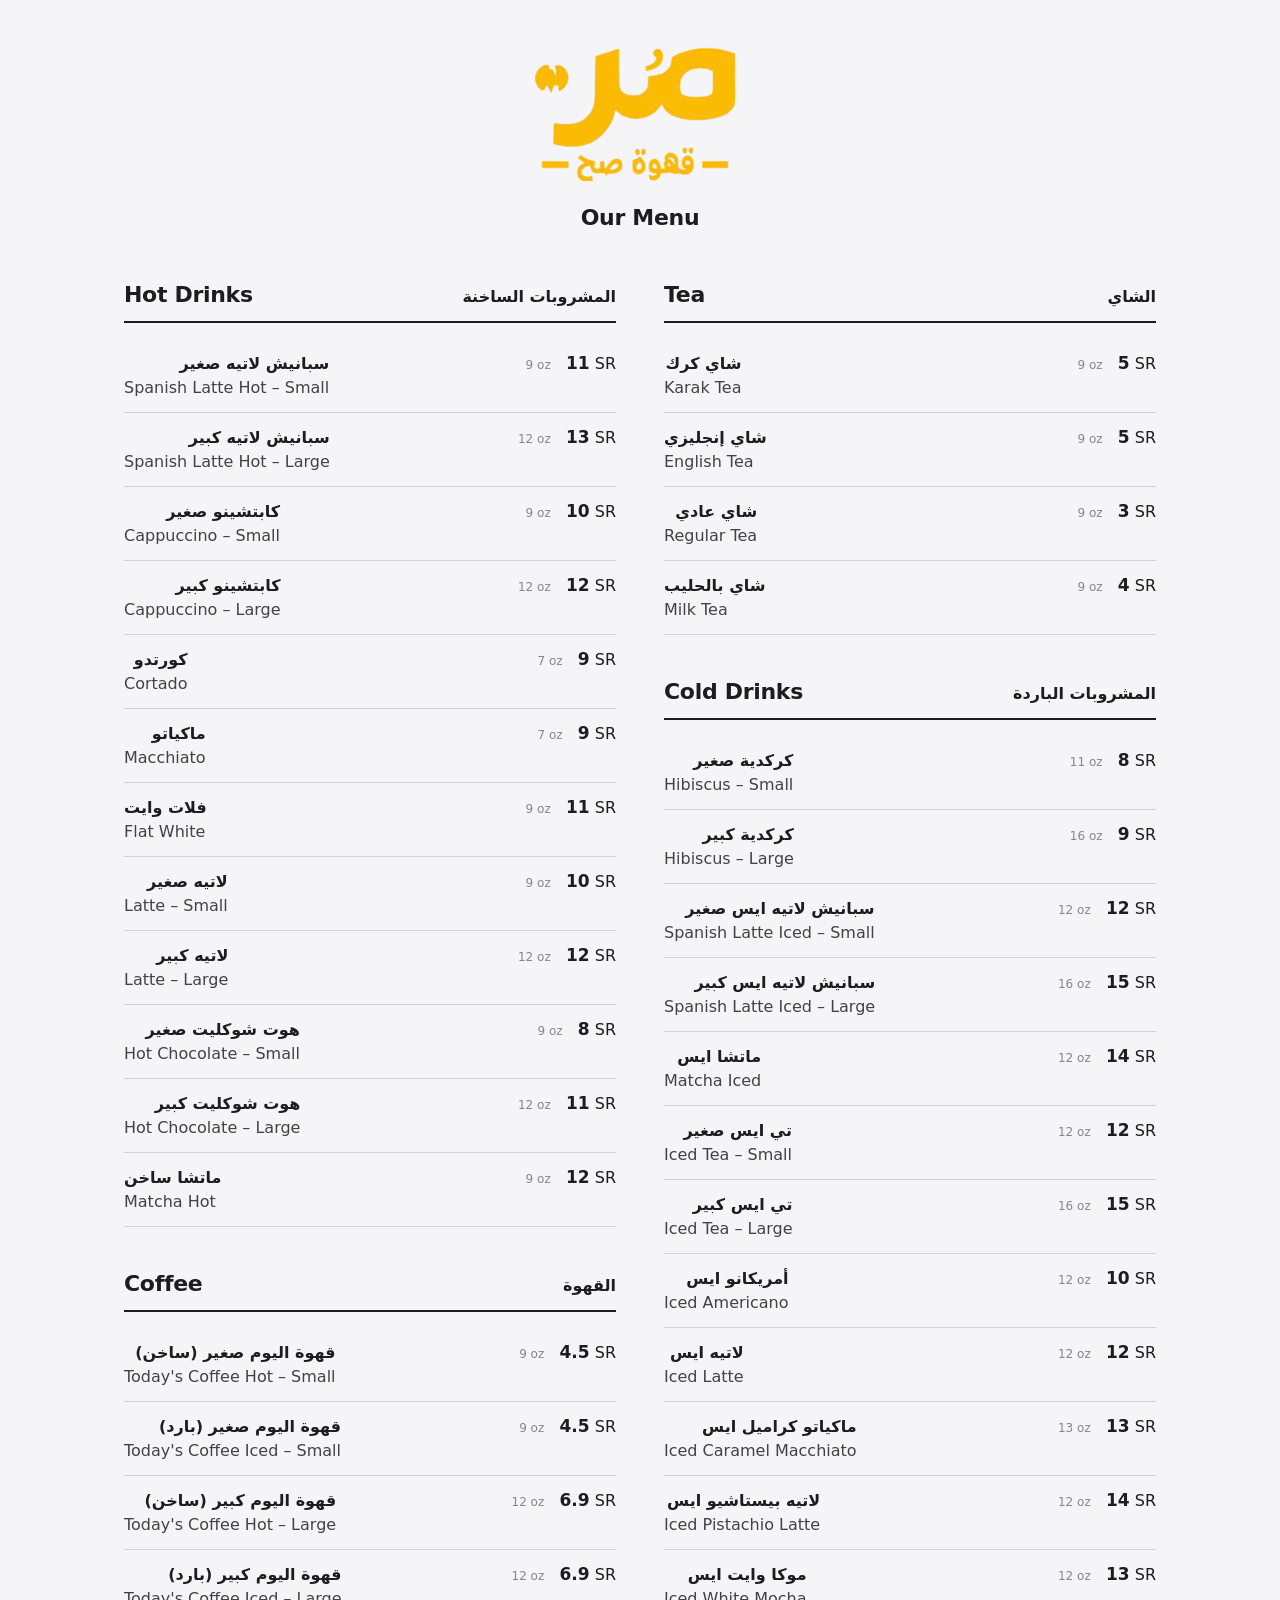
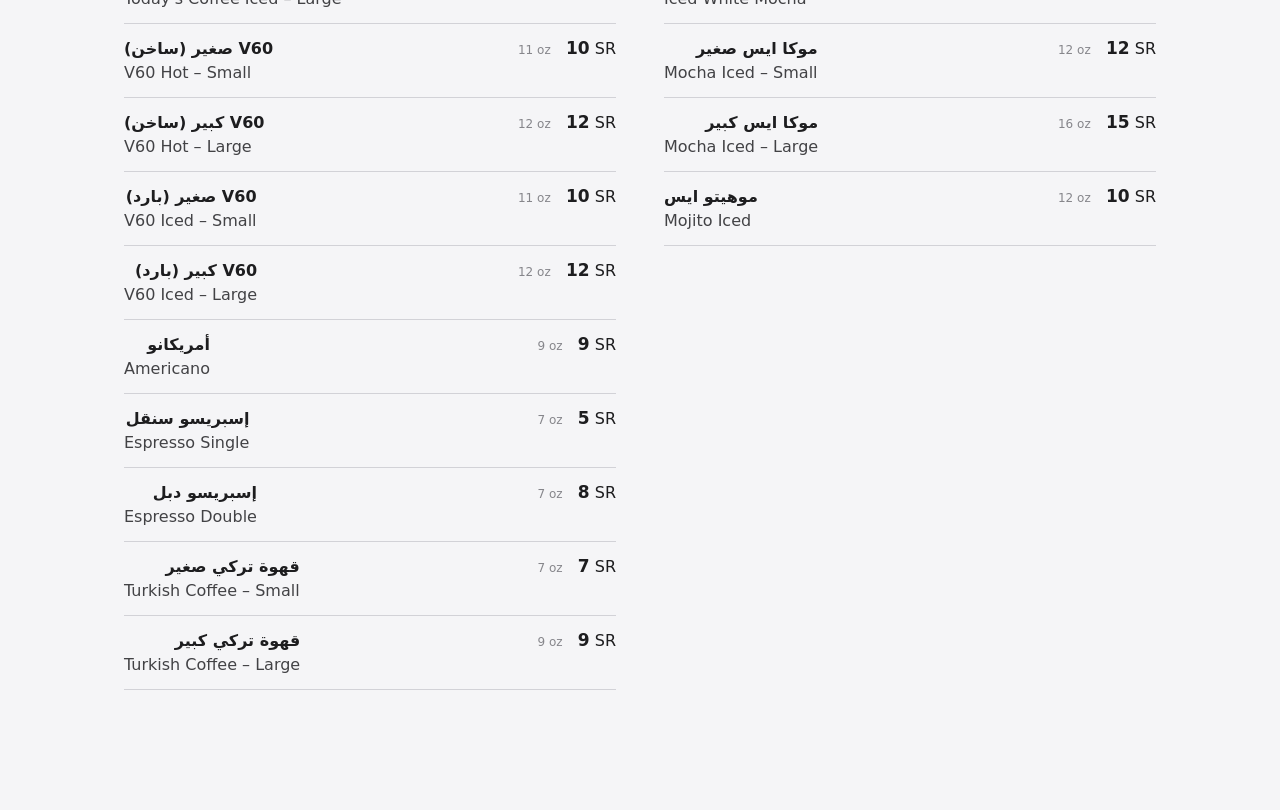
==== index.html @ 152a2c4a "Keep editor local-only, remove manage link" ====
<!DOCTYPE html>
<html lang="en">
<head>
  <meta charset="UTF-8">
  <meta name="viewport" content="width=device-width, initial-scale=1.0">
  <title>Mor Menu</title>
  <style>
    * { margin: 0; padding: 0; box-sizing: border-box; }
    body {
      font-family: system-ui, -apple-system, 'Segoe UI', Roboto, 'Helvetica Neue', Arial, sans-serif;
      background: #f5f5f7;
      color: #1d1d1f;
      line-height: 1.5;
      -webkit-font-smoothing: antialiased;
    }

    .menu {
      max-width: 1080px;
      margin: 0 auto;
      padding: 40px 24px 80px;
    }

    .menu-header {
      text-align: center;
      margin-bottom: 44px;
    }

    .logo {
      max-width: 220px;
      height: auto;
      display: block;
      margin: 0 auto 20px;
    }

    .menu-subtitle {
      font-size: 22px;
      font-weight: 600;
      color: #1d1d1f;
      letter-spacing: -0.3px;
    }

    .columns {
      display: grid;
      grid-template-columns: 1fr 1fr;
      gap: 48px;
    }

    section { margin-bottom: 40px; }

    .section-header {
      display: flex;
      align-items: baseline;
      justify-content: space-between;
      border-bottom: 2px solid #1d1d1f;
      padding-bottom: 10px;
      margin-bottom: 16px;
    }

    .section-title {
      font-size: 22px;
      font-weight: 600;
      letter-spacing: -0.3px;
    }

    .section-title-ar {
      font-size: 16px;
      font-weight: 600;
      color: #1d1d1f;
      direction: rtl;
    }

    .item {
      display: flex;
      justify-content: space-between;
      align-items: baseline;
      padding: 12px 0;
      border-bottom: 1px solid #d2d2d7;
    }

    .item-name {
      font-size: 16px;
      font-weight: 500;
      color: #424245;
    }

    .item-ar {
      display: block;
      font-size: 16px;
      font-weight: 600;
      font-family: system-ui, -apple-system, 'Segoe UI', Tahoma, Arial, sans-serif;
      color: #1d1d1f;
      direction: rtl;
      text-align: right;
    }

    .item-right { text-align: right; flex-shrink: 0; margin-left: 16px; }

    .price {
      font-size: 17px;
      font-weight: 700;
      color: #1d1d1f;
    }

    .size { font-size: 12px; color: #86868b; }

    @media (max-width: 760px) {
      .columns { grid-template-columns: 1fr; gap: 0; }
      .menu { padding: 24px 18px 64px; }
    }
  </style>
</head>
<body>
  <div class="menu">
    <div class="menu-header">
      <img class="logo" src="Logo.png" alt="Mor">
      <p class="menu-subtitle" id="subtitle"></p>
    </div>
    <div class="columns" id="columns"></div>
  </div>

  <script src="menu.js"></script>
  <script>
    var cfg = morLoad();
    document.getElementById("subtitle").textContent = cfg.cafe.en;

    var left = document.createElement("div");
    var right = document.createElement("div");
    var mid = Math.ceil(cfg.sections.length / 2);

    cfg.sections.forEach(function (section, i) {
      var sec = document.createElement("section");

      var head = document.createElement("div");
      head.className = "section-header";
      var t = document.createElement("h2");
      t.className = "section-title";
      t.textContent = section.en;
      var tAr = document.createElement("span");
      tAr.className = "section-title-ar";
      tAr.textContent = section.ar;
      head.appendChild(t);
      head.appendChild(tAr);
      sec.appendChild(head);

      section.items.forEach(function (item) {
        var row = document.createElement("div");
        row.className = "item";

        var leftBox = document.createElement("div");
        leftBox.className = "item-left";
        var ar = document.createElement("span");
        ar.className = "item-ar";
        ar.textContent = item.ar;
        var en = document.createElement("span");
        en.className = "item-name";
        en.textContent = item.en;
        leftBox.appendChild(ar);
        leftBox.appendChild(en);

        var rightBox = document.createElement("div");
        rightBox.className = "item-right";
        rightBox.innerHTML =
          '<span class="size">' + morEscape(item.size) + '</span> &nbsp; ' +
          '<span class="price">' + morEscape(item.price) + "</span> SR";

        row.appendChild(leftBox);
        row.appendChild(rightBox);
        sec.appendChild(row);
      });

      (i < mid ? left : right).appendChild(sec);
    });

    var cols = document.getElementById("columns");
    cols.appendChild(left);
    cols.appendChild(right);
  </script>
</body>
</html>
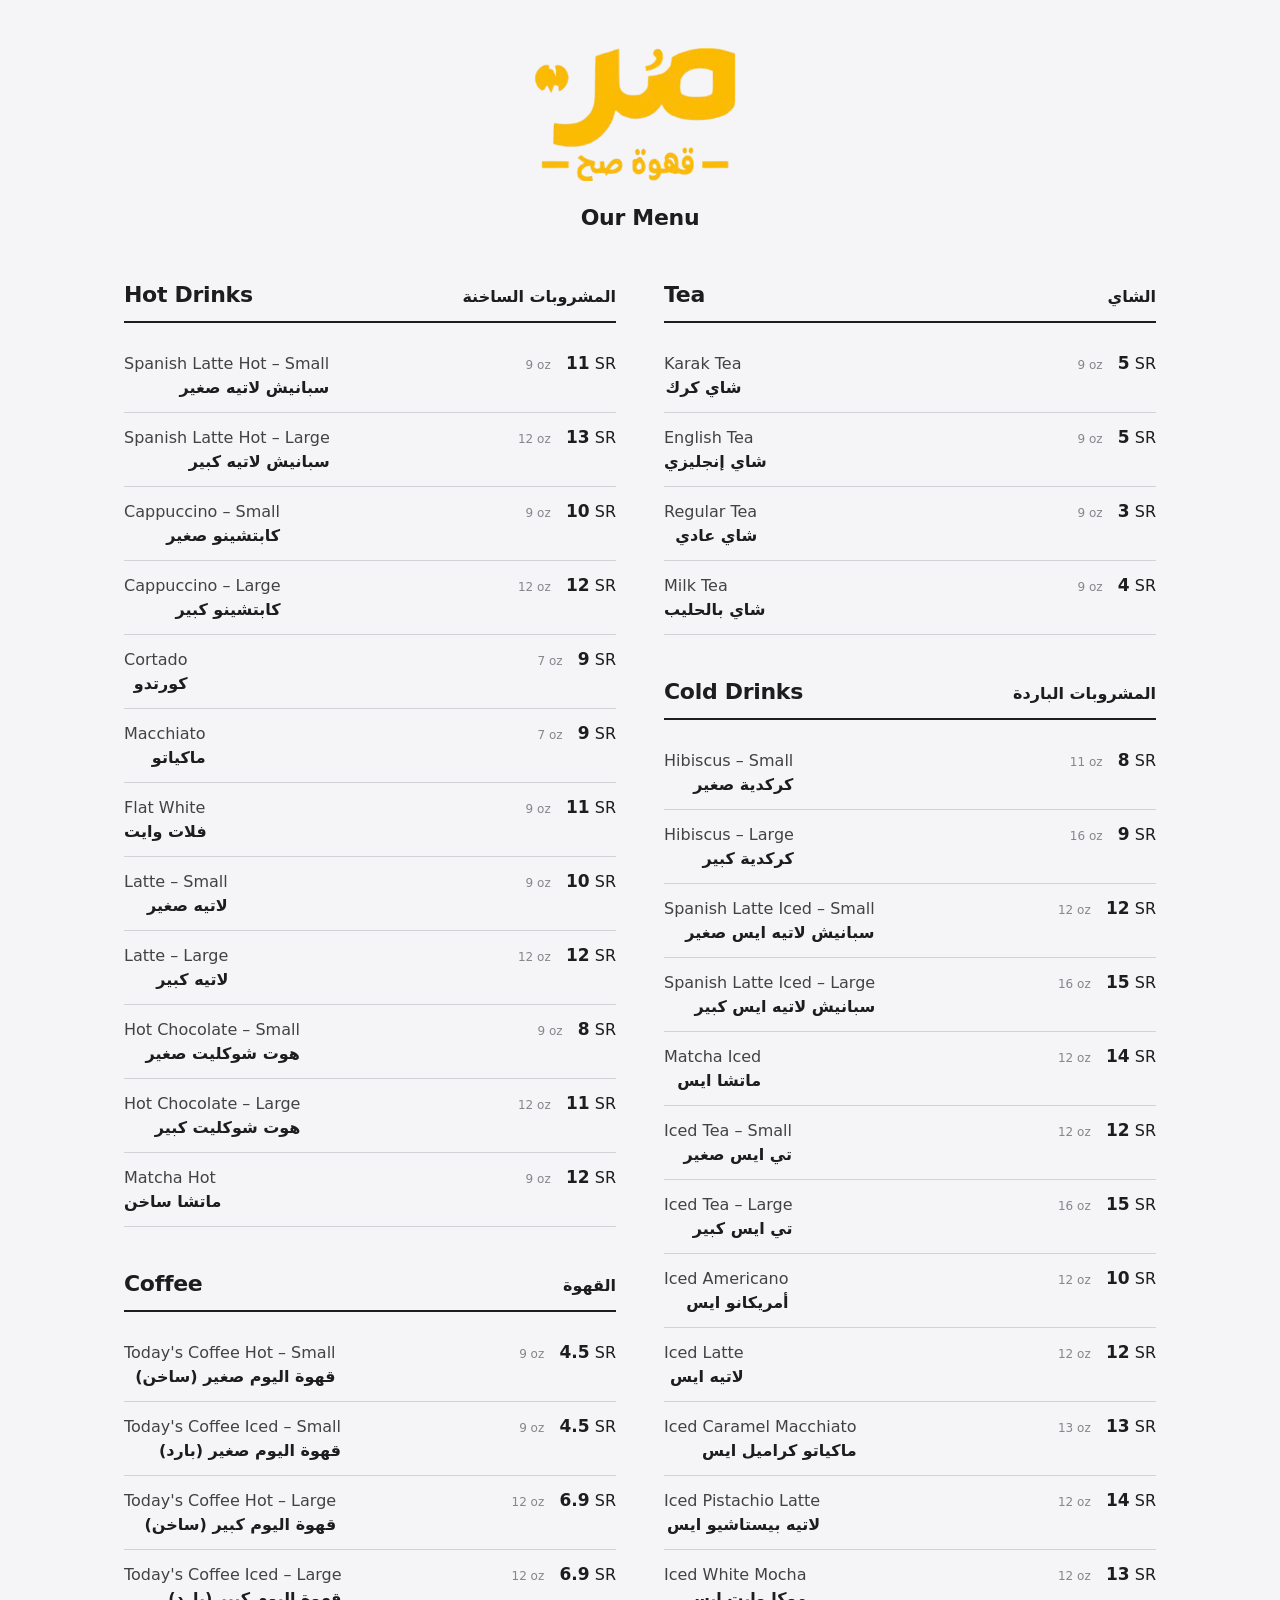
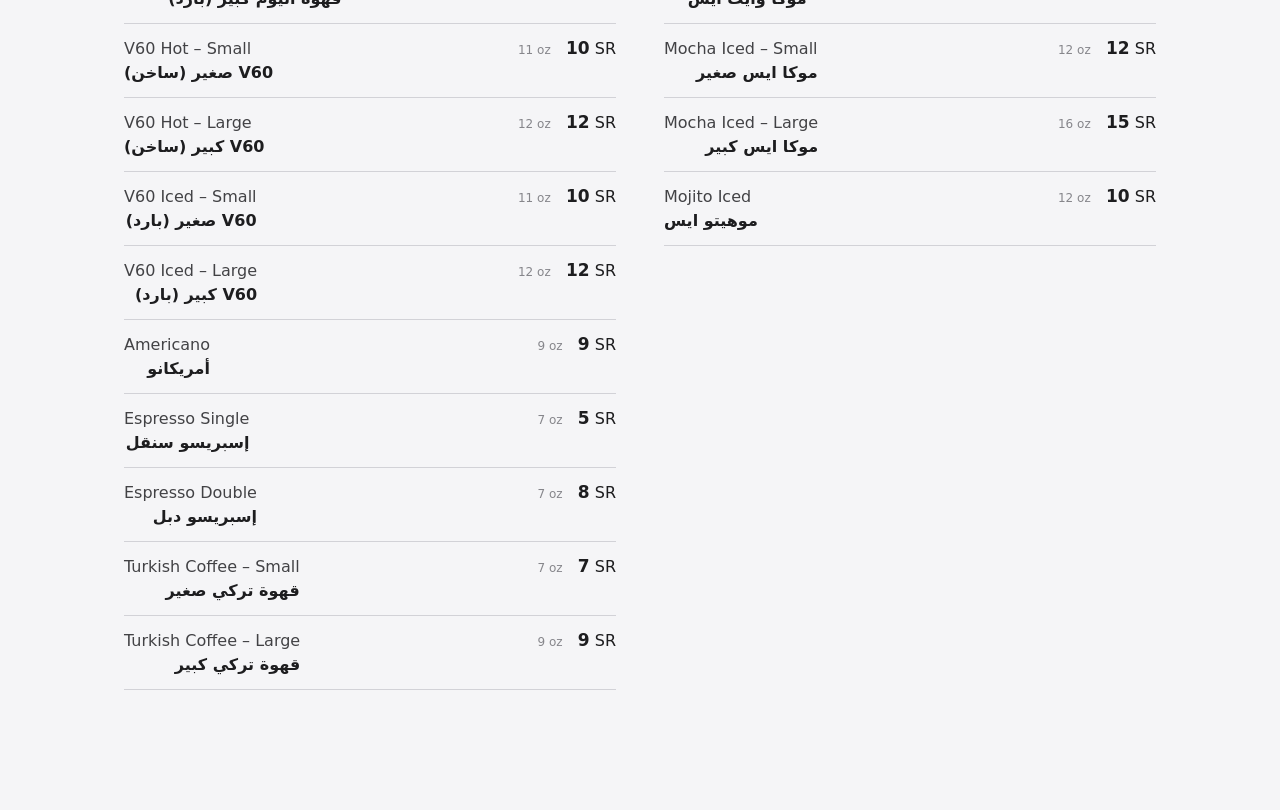
==== commit 7fb1be46: "Show English name before Arabic in menu items" ====
--- a/index.html
+++ b/index.html
@@ -118,16 +118,99 @@
     <div class="columns" id="columns"></div>
   </div>
 
-  <script src="menu.js"></script>
+  <script id="menu-data" type="application/json">
+{
+  "cafe": { "en": "Our Menu" },
+  "sections": [
+    {
+      "en": "Hot Drinks",
+      "ar": "المشروبات الساخنة",
+      "items": [
+        { "ar": "سبانيش لاتيه صغير", "en": "Spanish Latte Hot – Small", "size": "9 oz", "price": "11" },
+        { "ar": "سبانيش لاتيه كبير", "en": "Spanish Latte Hot – Large", "size": "12 oz", "price": "13" },
+        { "ar": "كابتشينو صغير", "en": "Cappuccino – Small", "size": "9 oz", "price": "10" },
+        { "ar": "كابتشينو كبير", "en": "Cappuccino – Large", "size": "12 oz", "price": "12" },
+        { "ar": "كورتدو", "en": "Cortado", "size": "7 oz", "price": "9" },
+        { "ar": "ماكياتو", "en": "Macchiato", "size": "7 oz", "price": "9" },
+        { "ar": "فلات وايت", "en": "Flat White", "size": "9 oz", "price": "11" },
+        { "ar": "لاتيه صغير", "en": "Latte – Small", "size": "9 oz", "price": "10" },
+        { "ar": "لاتيه كبير", "en": "Latte – Large", "size": "12 oz", "price": "12" },
+        { "ar": "هوت شوكليت صغير", "en": "Hot Chocolate – Small", "size": "9 oz", "price": "8" },
+        { "ar": "هوت شوكليت كبير", "en": "Hot Chocolate – Large", "size": "12 oz", "price": "11" },
+        { "ar": "ماتشا ساخن", "en": "Matcha Hot", "size": "9 oz", "price": "12" }
+      ]
+    },
+    {
+      "en": "Coffee",
+      "ar": "القهوة",
+      "items": [
+        { "ar": "قهوة اليوم صغير (ساخن)", "en": "Today's Coffee Hot – Small", "size": "9 oz", "price": "4.5" },
+        { "ar": "قهوة اليوم صغير (بارد)", "en": "Today's Coffee Iced – Small", "size": "9 oz", "price": "4.5" },
+        { "ar": "قهوة اليوم كبير (ساخن)", "en": "Today's Coffee Hot – Large", "size": "12 oz", "price": "6.9" },
+        { "ar": "قهوة اليوم كبير (بارد)", "en": "Today's Coffee Iced – Large", "size": "12 oz", "price": "6.9" },
+        { "ar": "V60 صغير (ساخن)", "en": "V60 Hot – Small", "size": "11 oz", "price": "10" },
+        { "ar": "V60 كبير (ساخن)", "en": "V60 Hot – Large", "size": "12 oz", "price": "12" },
+        { "ar": "V60 صغير (بارد)", "en": "V60 Iced – Small", "size": "11 oz", "price": "10" },
+        { "ar": "V60 كبير (بارد)", "en": "V60 Iced – Large", "size": "12 oz", "price": "12" },
+        { "ar": "أمريكانو", "en": "Americano", "size": "9 oz", "price": "9" },
+        { "ar": "إسبريسو سنقل", "en": "Espresso Single", "size": "7 oz", "price": "5" },
+        { "ar": "إسبريسو دبل", "en": "Espresso Double", "size": "7 oz", "price": "8" },
+        { "ar": "قهوة تركي صغير", "en": "Turkish Coffee – Small", "size": "7 oz", "price": "7" },
+        { "ar": "قهوة تركي كبير", "en": "Turkish Coffee – Large", "size": "9 oz", "price": "9" }
+      ]
+    },
+    {
+      "en": "Tea",
+      "ar": "الشاي",
+      "items": [
+        { "ar": "شاي كرك", "en": "Karak Tea", "size": "9 oz", "price": "5" },
+        { "ar": "شاي إنجليزي", "en": "English Tea", "size": "9 oz", "price": "5" },
+        { "ar": "شاي عادي", "en": "Regular Tea", "size": "9 oz", "price": "3" },
+        { "ar": "شاي بالحليب", "en": "Milk Tea", "size": "9 oz", "price": "4" }
+      ]
+    },
+    {
+      "en": "Cold Drinks",
+      "ar": "المشروبات الباردة",
+      "items": [
+        { "ar": "كركدية صغير", "en": "Hibiscus – Small", "size": "11 oz", "price": "8" },
+        { "ar": "كركدية كبير", "en": "Hibiscus – Large", "size": "16 oz", "price": "9" },
+        { "ar": "سبانيش لاتيه ايس صغير", "en": "Spanish Latte Iced – Small", "size": "12 oz", "price": "12" },
+        { "ar": "سبانيش لاتيه ايس كبير", "en": "Spanish Latte Iced – Large", "size": "16 oz", "price": "15" },
+        { "ar": "ماتشا ايس", "en": "Matcha Iced", "size": "12 oz", "price": "14" },
+        { "ar": "تي ايس صغير", "en": "Iced Tea – Small", "size": "12 oz", "price": "12" },
+        { "ar": "تي ايس كبير", "en": "Iced Tea – Large", "size": "16 oz", "price": "15" },
+        { "ar": "أمريكانو ايس", "en": "Iced Americano", "size": "12 oz", "price": "10" },
+        { "ar": "لاتيه ايس", "en": "Iced Latte", "size": "12 oz", "price": "12" },
+        { "ar": "ماكياتو كراميل ايس", "en": "Iced Caramel Macchiato", "size": "13 oz", "price": "13" },
+        { "ar": "لاتيه بيستاشيو ايس", "en": "Iced Pistachio Latte", "size": "12 oz", "price": "14" },
+        { "ar": "موكا وايت ايس", "en": "Iced White Mocha", "size": "12 oz", "price": "13" },
+        { "ar": "موكا ايس صغير", "en": "Mocha Iced – Small", "size": "12 oz", "price": "12" },
+        { "ar": "موكا ايس كبير", "en": "Mocha Iced – Large", "size": "16 oz", "price": "15" },
+        { "ar": "موهيتو ايس", "en": "Mojito Iced", "size": "12 oz", "price": "10" }
+      ]
+    }
+  ]
+}
+  </script>
   <script>
-    var cfg = morLoad();
-    document.getElementById("subtitle").textContent = cfg.cafe.en;
-
+    var data = JSON.parse(document.getElementById("menu-data").textContent);
+    document.getElementById("subtitle").textContent = data.cafe.en;
+
+    var columns = document.getElementById("columns");
     var left = document.createElement("div");
     var right = document.createElement("div");
-    var mid = Math.ceil(cfg.sections.length / 2);
-
-    cfg.sections.forEach(function (section, i) {
+    var mid = Math.ceil(data.sections.length / 2);
+
+    function esc(s) {
+      return String(s == null ? "" : s)
+        .replace(/&/g, "&amp;")
+        .replace(/</g, "&lt;")
+        .replace(/>/g, "&gt;")
+        .replace(/"/g, "&quot;");
+    }
+
+    data.sections.forEach(function (section, i) {
       var sec = document.createElement("section");
 
       var head = document.createElement("div");
@@ -146,34 +229,33 @@
         var row = document.createElement("div");
         row.className = "item";
 
-        var leftBox = document.createElement("div");
-        leftBox.className = "item-left";
+        var lb = document.createElement("div");
+        lb.className = "item-left";
+        var en = document.createElement("span");
+        en.className = "item-name";
+        en.textContent = item.en;
         var ar = document.createElement("span");
         ar.className = "item-ar";
         ar.textContent = item.ar;
-        var en = document.createElement("span");
-        en.className = "item-name";
-        en.textContent = item.en;
-        leftBox.appendChild(ar);
-        leftBox.appendChild(en);
-
-        var rightBox = document.createElement("div");
-        rightBox.className = "item-right";
-        rightBox.innerHTML =
-          '<span class="size">' + morEscape(item.size) + '</span> &nbsp; ' +
-          '<span class="price">' + morEscape(item.price) + "</span> SR";
-
-        row.appendChild(leftBox);
-        row.appendChild(rightBox);
+        lb.appendChild(en);
+        lb.appendChild(ar);
+
+        var rb = document.createElement("div");
+        rb.className = "item-right";
+        rb.innerHTML =
+          '<span class="size">' + esc(item.size) + '</span> &nbsp; ' +
+          '<span class="price">' + esc(item.price) + "</span> SR";
+
+        row.appendChild(lb);
+        row.appendChild(rb);
         sec.appendChild(row);
       });
 
       (i < mid ? left : right).appendChild(sec);
     });
 
-    var cols = document.getElementById("columns");
-    cols.appendChild(left);
-    cols.appendChild(right);
+    columns.appendChild(left);
+    columns.appendChild(right);
   </script>
 </body>
 </html>
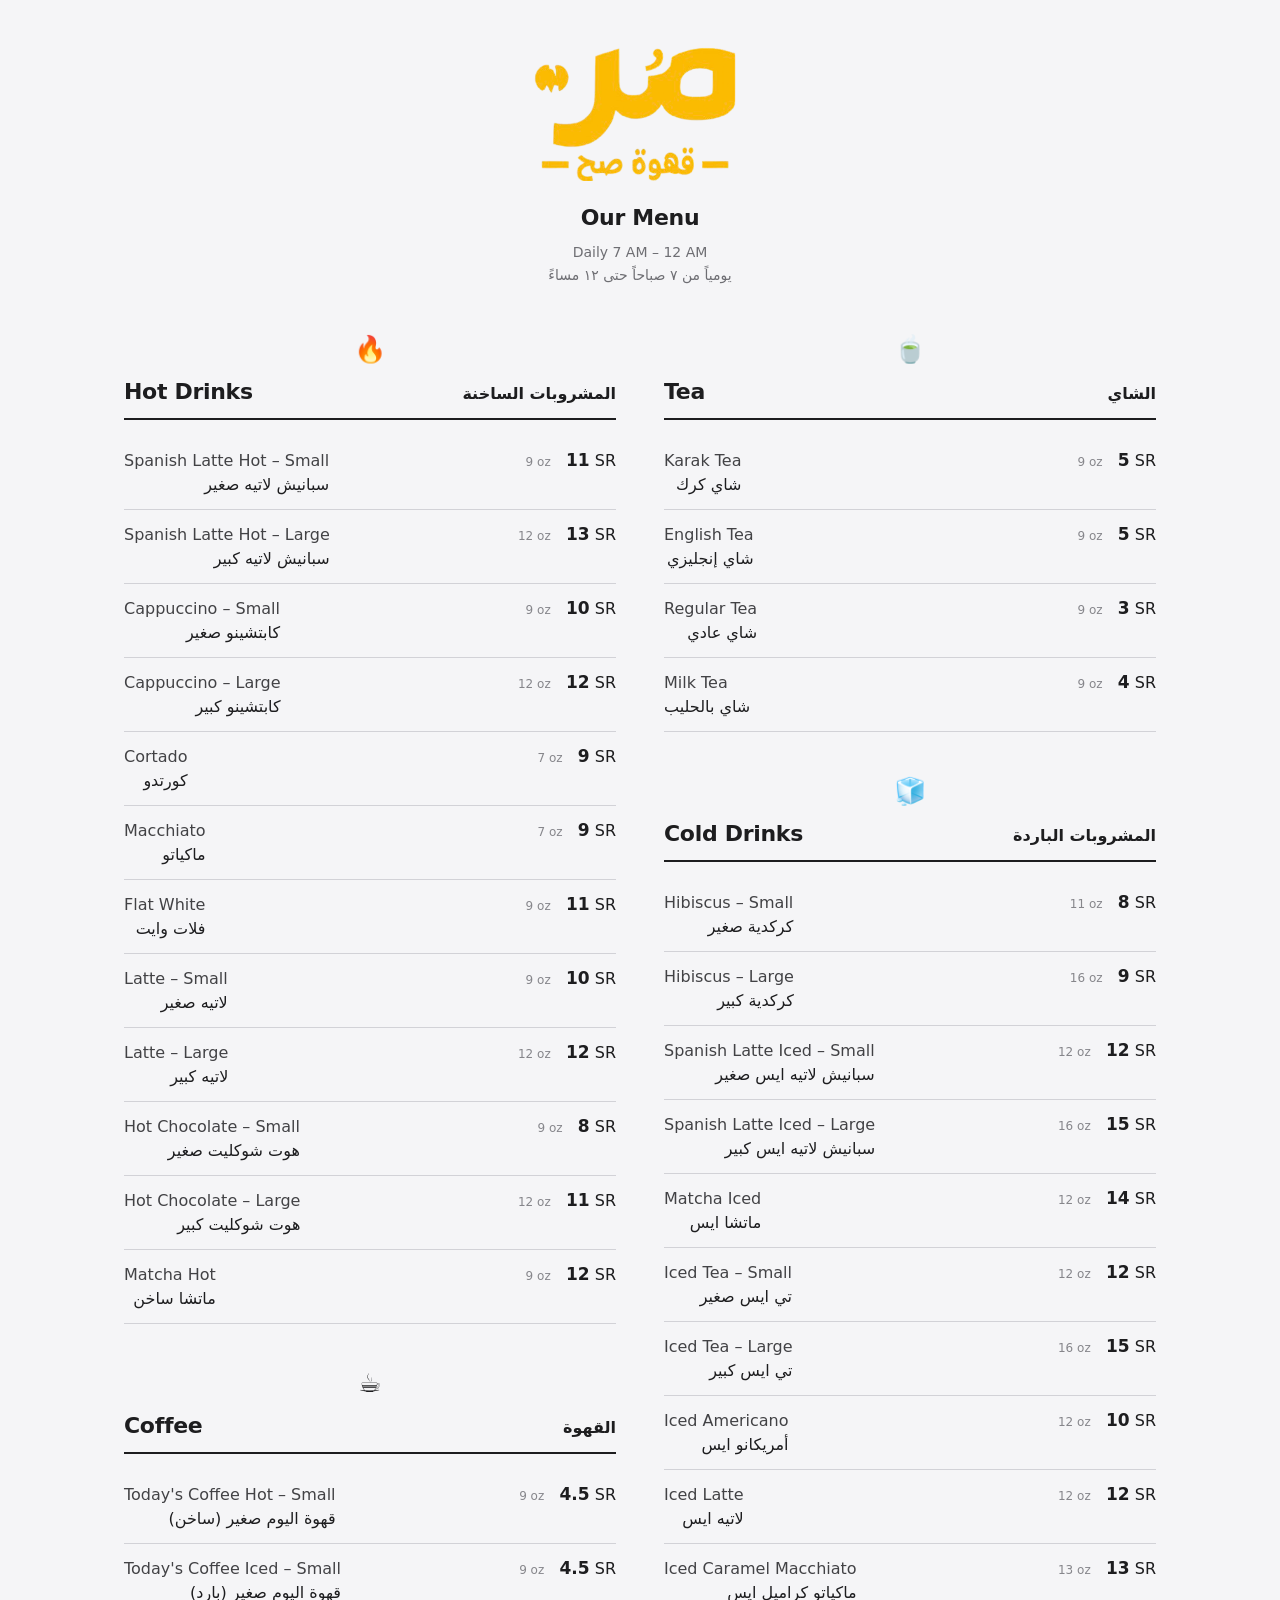
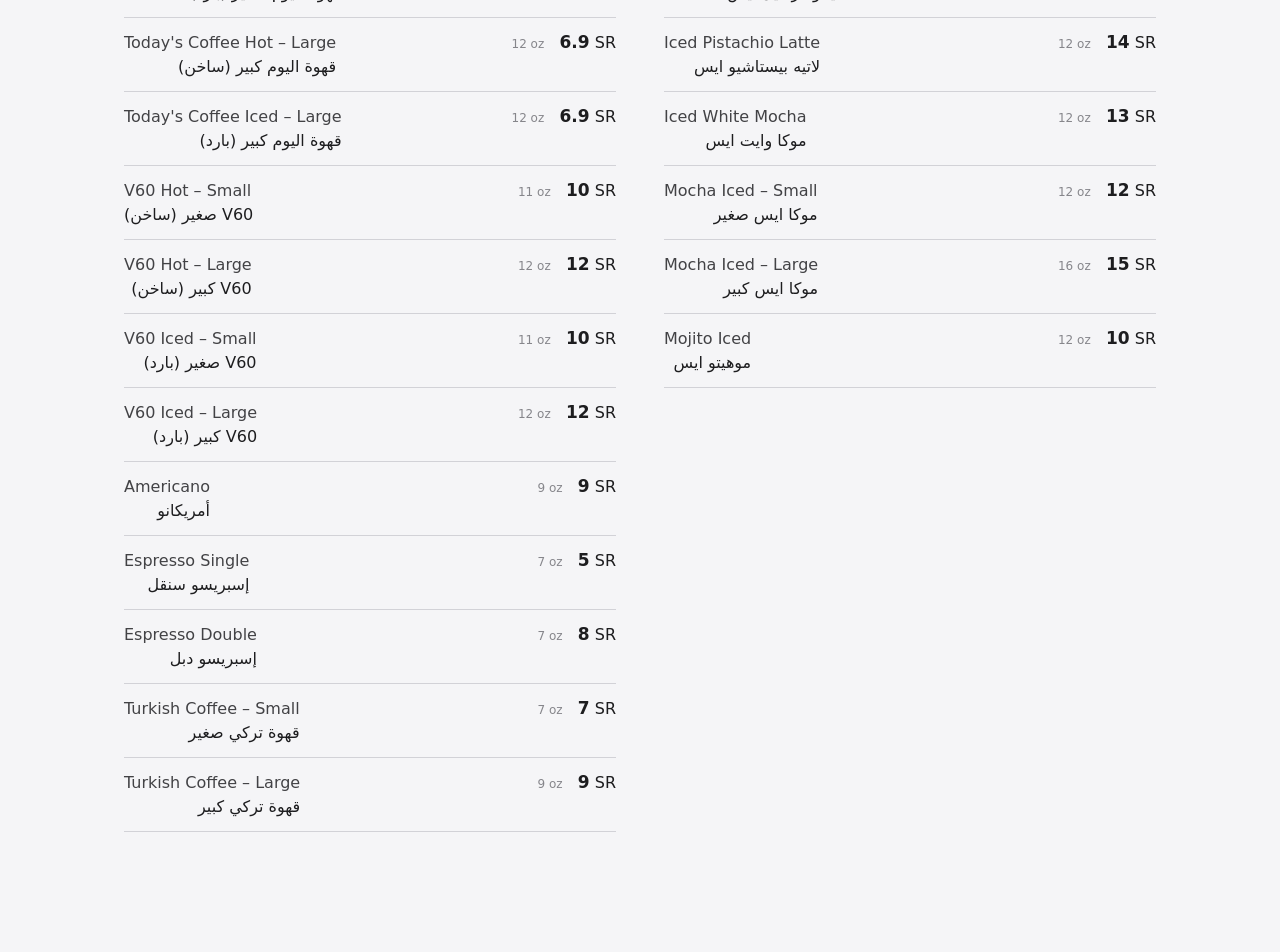
==== commit 8ebffde7: "Add category icons and bilingual opening hours, un-bold Arabic names" ====
--- a/index.html
+++ b/index.html
@@ -39,6 +39,19 @@
       letter-spacing: -0.3px;
     }
 
+    .menu-hours {
+      margin-top: 8px;
+      font-size: 14px;
+      color: #6e6e73;
+    }
+
+    .menu-hours-ar {
+      margin-top: 2px;
+      font-size: 14px;
+      color: #6e6e73;
+      direction: rtl;
+    }
+
     .columns {
       display: grid;
       grid-template-columns: 1fr 1fr;
@@ -46,6 +59,12 @@
     }
 
     section { margin-bottom: 40px; }
+
+    .section-icon {
+      font-size: 26px;
+      text-align: center;
+      margin-bottom: 6px;
+    }
 
     .section-header {
       display: flex;
@@ -86,7 +105,7 @@
     .item-ar {
       display: block;
       font-size: 16px;
-      font-weight: 600;
+      font-weight: 400;
       font-family: system-ui, -apple-system, 'Segoe UI', Tahoma, Arial, sans-serif;
       color: #1d1d1f;
       direction: rtl;
@@ -114,15 +133,22 @@
     <div class="menu-header">
       <img class="logo" src="Logo.png" alt="Mor">
       <p class="menu-subtitle" id="subtitle"></p>
+      <p class="menu-hours" id="hours"></p>
+      <p class="menu-hours-ar" id="hoursAr"></p>
     </div>
     <div class="columns" id="columns"></div>
   </div>
 
   <script id="menu-data" type="application/json">
 {
-  "cafe": { "en": "Our Menu" },
+  "cafe": {
+    "en": "Our Menu",
+    "hours_en": "Daily 7 AM – 12 AM",
+    "hours_ar": "يومياً من ٧ صباحاً حتى ١٢ مساءً"
+  },
   "sections": [
     {
+      "icon": "🔥",
       "en": "Hot Drinks",
       "ar": "المشروبات الساخنة",
       "items": [
@@ -141,6 +167,7 @@
       ]
     },
     {
+      "icon": "☕",
       "en": "Coffee",
       "ar": "القهوة",
       "items": [
@@ -160,6 +187,7 @@
       ]
     },
     {
+      "icon": "🍵",
       "en": "Tea",
       "ar": "الشاي",
       "items": [
@@ -170,6 +198,7 @@
       ]
     },
     {
+      "icon": "🧊",
       "en": "Cold Drinks",
       "ar": "المشروبات الباردة",
       "items": [
@@ -196,6 +225,8 @@
   <script>
     var data = JSON.parse(document.getElementById("menu-data").textContent);
     document.getElementById("subtitle").textContent = data.cafe.en;
+    if (data.cafe.hours_en) document.getElementById("hours").textContent = data.cafe.hours_en;
+    if (data.cafe.hours_ar) document.getElementById("hoursAr").textContent = data.cafe.hours_ar;
 
     var columns = document.getElementById("columns");
     var left = document.createElement("div");
@@ -212,6 +243,13 @@
 
     data.sections.forEach(function (section, i) {
       var sec = document.createElement("section");
+
+      if (section.icon) {
+        var icon = document.createElement("div");
+        icon.className = "section-icon";
+        icon.textContent = section.icon;
+        sec.appendChild(icon);
+      }
 
       var head = document.createElement("div");
       head.className = "section-header";
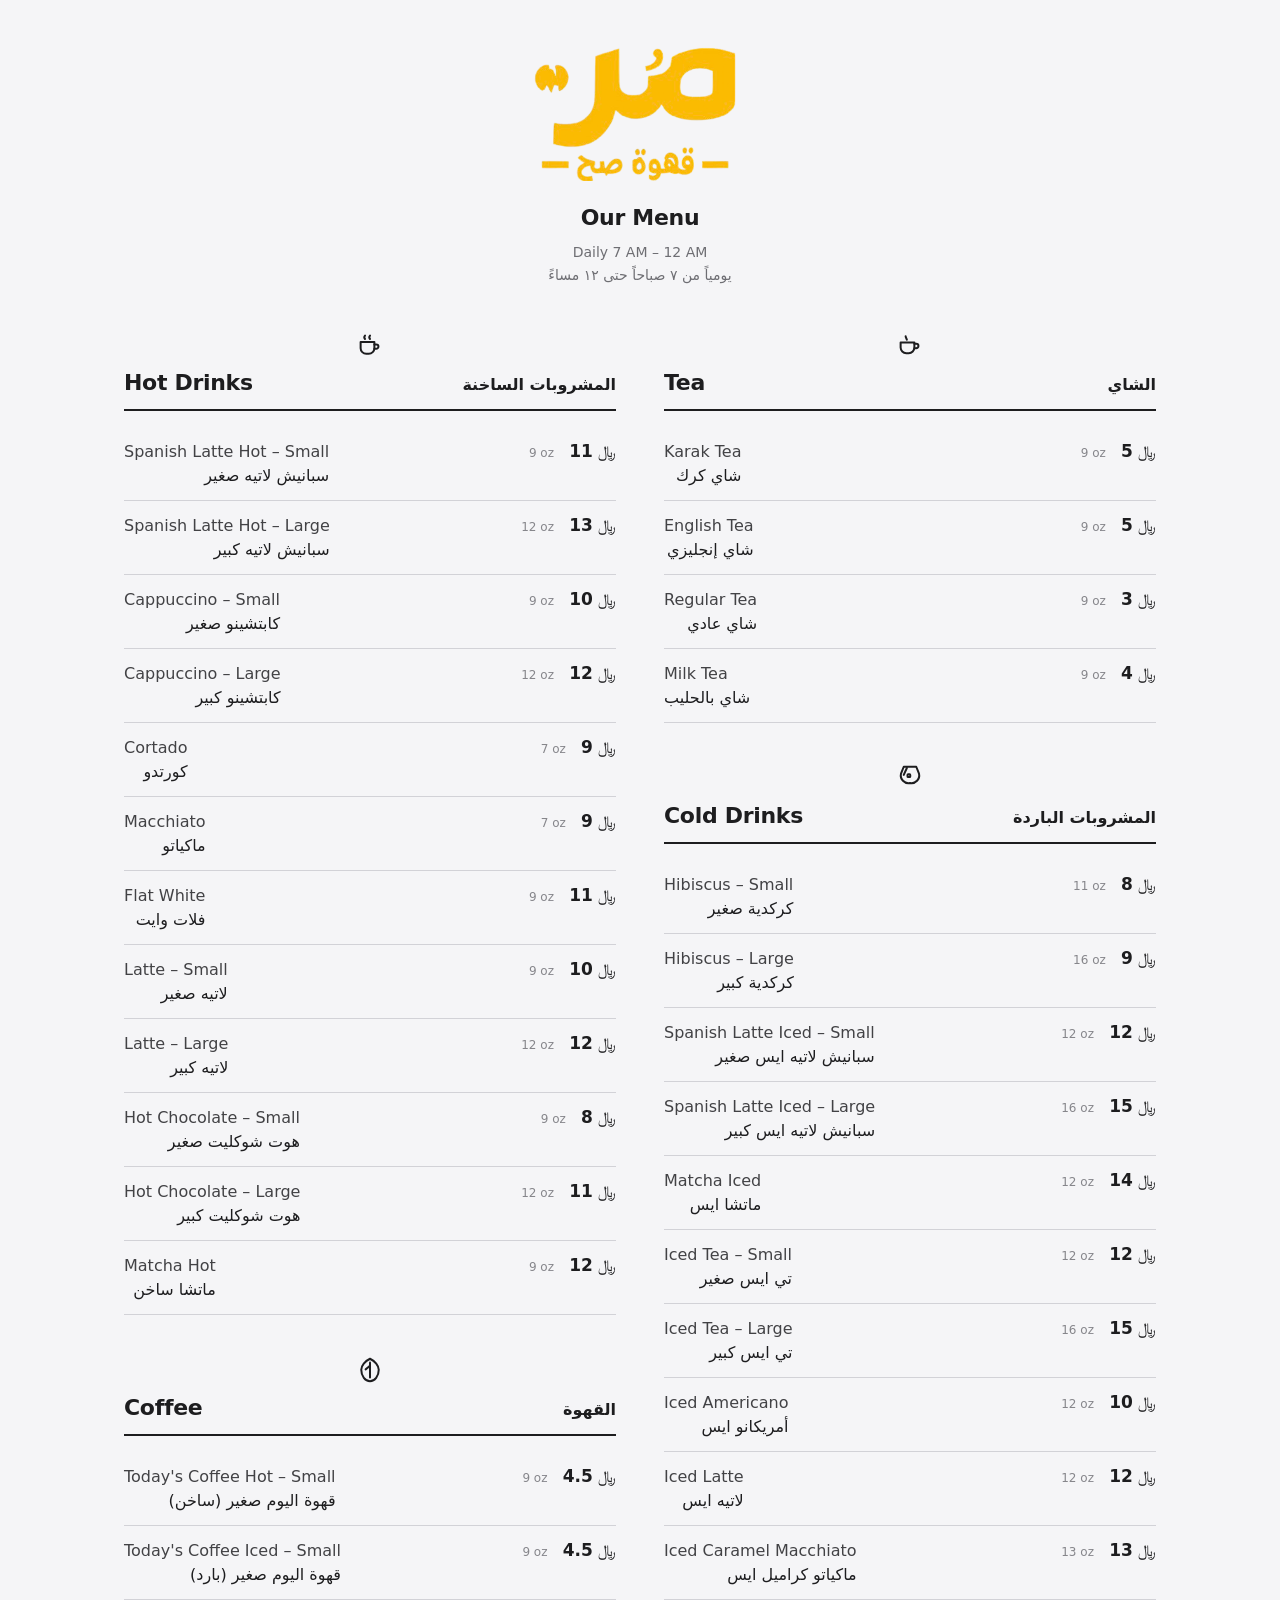
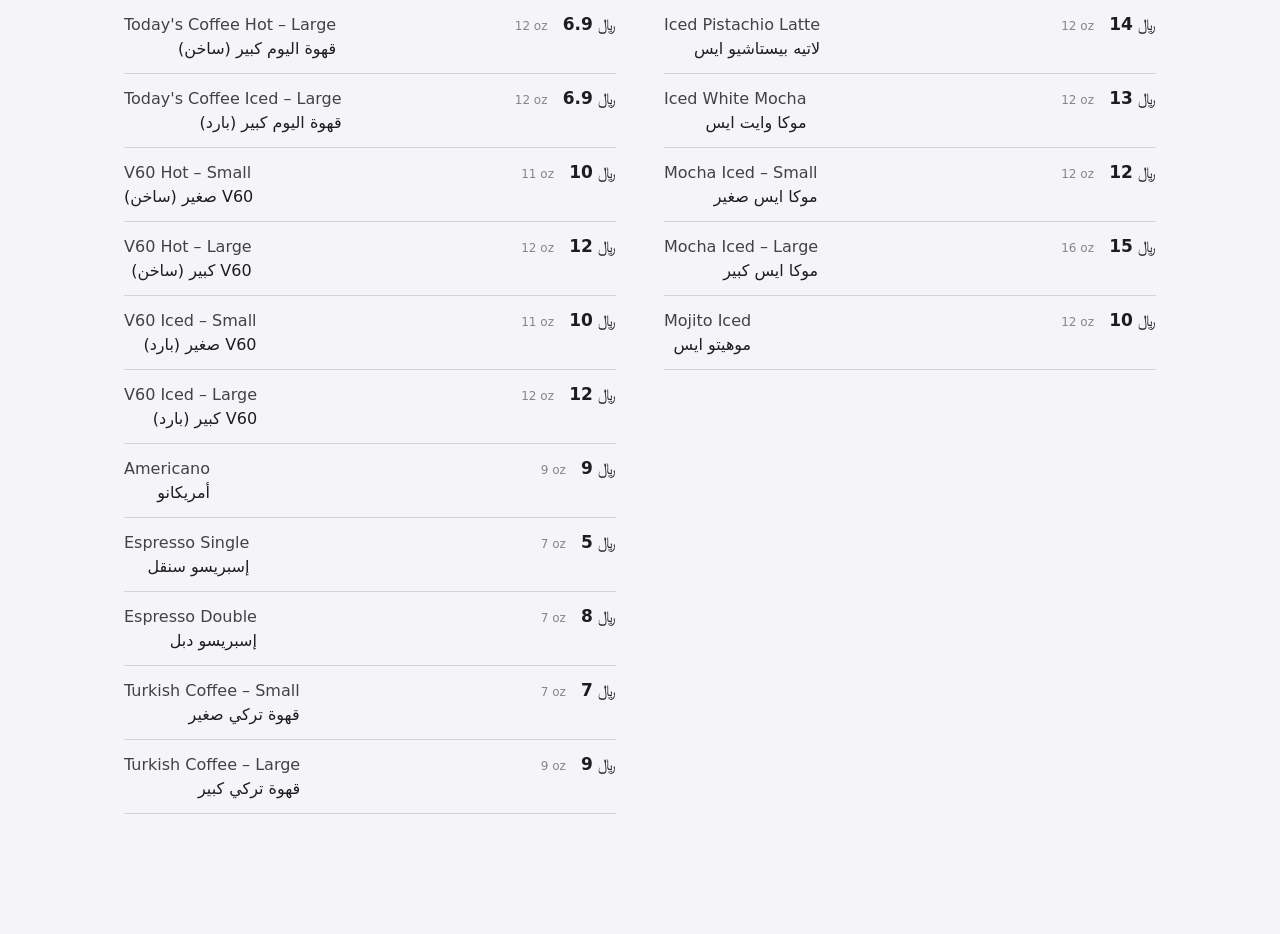
==== commit 9bbb7582: "Use Saudi riyal symbol and premium line icons, replace emojis" ====
--- a/index.html
+++ b/index.html
@@ -61,9 +61,15 @@
     section { margin-bottom: 40px; }
 
     .section-icon {
-      font-size: 26px;
       text-align: center;
       margin-bottom: 6px;
+      color: #1d1d1f;
+      line-height: 0;
+    }
+
+    .section-icon svg {
+      width: 30px;
+      height: 30px;
     }
 
     .section-header {
@@ -148,7 +154,7 @@
   },
   "sections": [
     {
-      "icon": "🔥",
+      "icon": "hot",
       "en": "Hot Drinks",
       "ar": "المشروبات الساخنة",
       "items": [
@@ -167,7 +173,7 @@
       ]
     },
     {
-      "icon": "☕",
+      "icon": "coffee",
       "en": "Coffee",
       "ar": "القهوة",
       "items": [
@@ -187,7 +193,7 @@
       ]
     },
     {
-      "icon": "🍵",
+      "icon": "tea",
       "en": "Tea",
       "ar": "الشاي",
       "items": [
@@ -198,7 +204,7 @@
       ]
     },
     {
-      "icon": "🧊",
+      "icon": "cold",
       "en": "Cold Drinks",
       "ar": "المشروبات الباردة",
       "items": [
@@ -233,6 +239,16 @@
     var right = document.createElement("div");
     var mid = Math.ceil(data.sections.length / 2);
 
+    var ICONS = {
+      hot: '<svg viewBox="0 0 24 24" fill="none" stroke="currentColor" stroke-width="1.6" stroke-linecap="round" stroke-linejoin="round" aria-hidden="true"><path d="M4.5 9.5h11v5a4.5 4.5 0 0 1-4.5 4.5H9a4.5 4.5 0 0 1-4.5-4.5v-5Z"/><path d="M15.5 11.5H17a1.75 1.75 0 0 1 0 3.5h-1.5"/><path d="M8 4.5c-.7.8-.7 1.9 0 2.7"/><path d="M12 4.5c-.7.8-.7 1.9 0 2.7"/></svg>',
+      coffee: '<svg viewBox="0 0 24 24" fill="none" stroke="currentColor" stroke-width="1.6" stroke-linecap="round" stroke-linejoin="round" aria-hidden="true"><path d="M12 3C8 4.8 5 8.7 5 11.8 5 16.9 8.2 21 12 21s7-4.1 7-9.2C19 8.7 16 4.8 12 3Z"/><path d="M12 6v12"/><path d="M8.5 11.5c1.2-.9 2.4-1.8 3.5-3"/></svg>',
+      tea: '<svg viewBox="0 0 24 24" fill="none" stroke="currentColor" stroke-width="1.6" stroke-linecap="round" stroke-linejoin="round" aria-hidden="true"><path d="M4.5 10h11v4a4.5 4.5 0 0 1-4.5 4.5H9A4.5 4.5 0 0 1 4.5 14v-4Z"/><path d="M15.5 11H17a1.75 1.75 0 0 1 0 3.5h-1.5"/><path d="M8.5 5c0 1 .8 1.8 1 2.8"/></svg>',
+      cold: '<svg viewBox="0 0 24 24" fill="none" stroke="currentColor" stroke-width="1.6" stroke-linecap="round" stroke-linejoin="round" aria-hidden="true"><path d="M7 3h10l2.2 5.5A6.2 6.2 0 0 1 12 16a6.2 6.2 0 0 1-7.2-7.5L7 3Z"/><path d="M9.5 4L7 9.5"/><rect x="10" y="9" width="2.2" height="2.2" rx="0.5"/></svg>',
+      star: '<svg viewBox="0 0 24 24" fill="none" stroke="currentColor" stroke-width="1.6" stroke-linecap="round" stroke-linejoin="round" aria-hidden="true"><path d="M12 3l1.8 5.2L19 10l-5.2 1.8L12 17l-1.8-5.2L5 10l5.2-1.8L12 3Z"/></svg>',
+      leaf: '<svg viewBox="0 0 24 24" fill="none" stroke="currentColor" stroke-width="1.6" stroke-linecap="round" stroke-linejoin="round" aria-hidden="true"><path d="M5 19C5 8 13 4 20 4c0 7-4 15-15 15Z"/><path d="M5 19c3-3 6-6 9-8"/></svg>',
+      heart: '<svg viewBox="0 0 24 24" fill="none" stroke="currentColor" stroke-width="1.6" stroke-linecap="round" stroke-linejoin="round" aria-hidden="true"><path d="M12 20s-7-4.6-7-10a4 4 0 0 1 7-2.6A4 4 0 0 1 19 10c0 5.4-7 10-7 10Z"/></svg>'
+    };
+
     function esc(s) {
       return String(s == null ? "" : s)
         .replace(/&/g, "&amp;")
@@ -247,7 +263,11 @@
       if (section.icon) {
         var icon = document.createElement("div");
         icon.className = "section-icon";
-        icon.textContent = section.icon;
+        if (ICONS[section.icon]) {
+          icon.innerHTML = ICONS[section.icon];
+        } else {
+          icon.textContent = section.icon;
+        }
         sec.appendChild(icon);
       }
 
@@ -282,7 +302,7 @@
         rb.className = "item-right";
         rb.innerHTML =
           '<span class="size">' + esc(item.size) + '</span> &nbsp; ' +
-          '<span class="price">' + esc(item.price) + "</span> SR";
+          '<span class="price">' + esc(item.price) + "</span> ﷼";
 
         row.appendChild(lb);
         row.appendChild(rb);
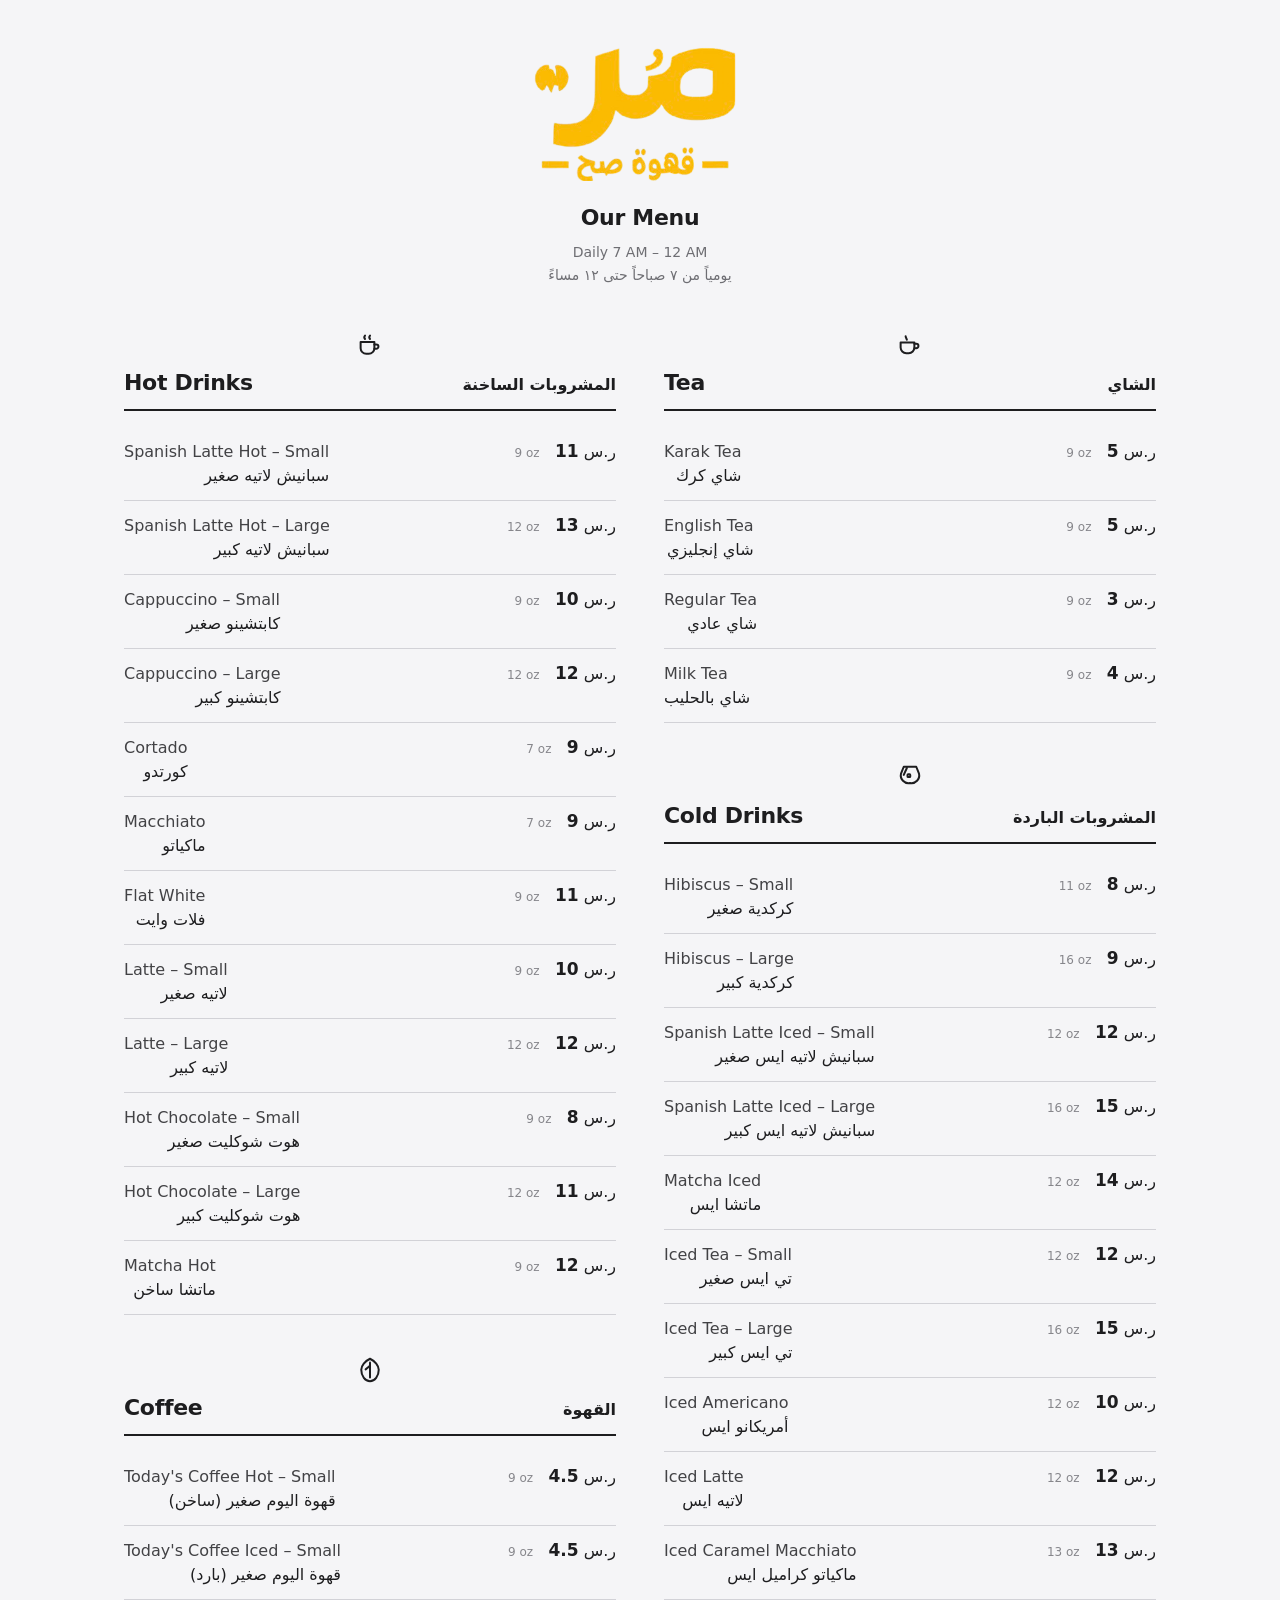
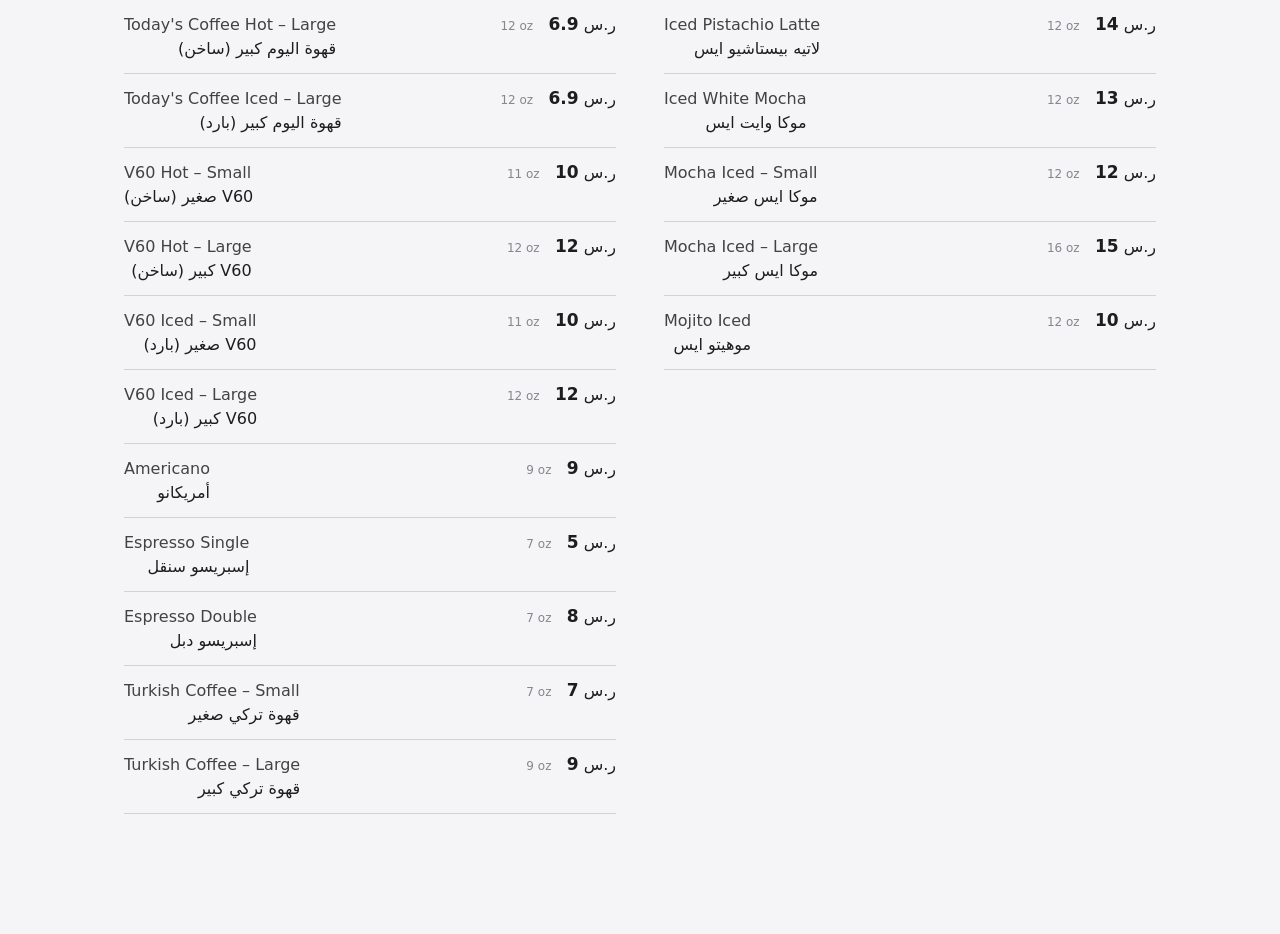
==== commit 261b4a1f: "Use ر.س instead of unrenderable riyal glyph" ====
--- a/index.html
+++ b/index.html
@@ -302,7 +302,7 @@
         rb.className = "item-right";
         rb.innerHTML =
           '<span class="size">' + esc(item.size) + '</span> &nbsp; ' +
-          '<span class="price">' + esc(item.price) + "</span> ﷼";
+          '<span class="price">' + esc(item.price) + "</span> ر.س";
 
         row.appendChild(lb);
         row.appendChild(rb);
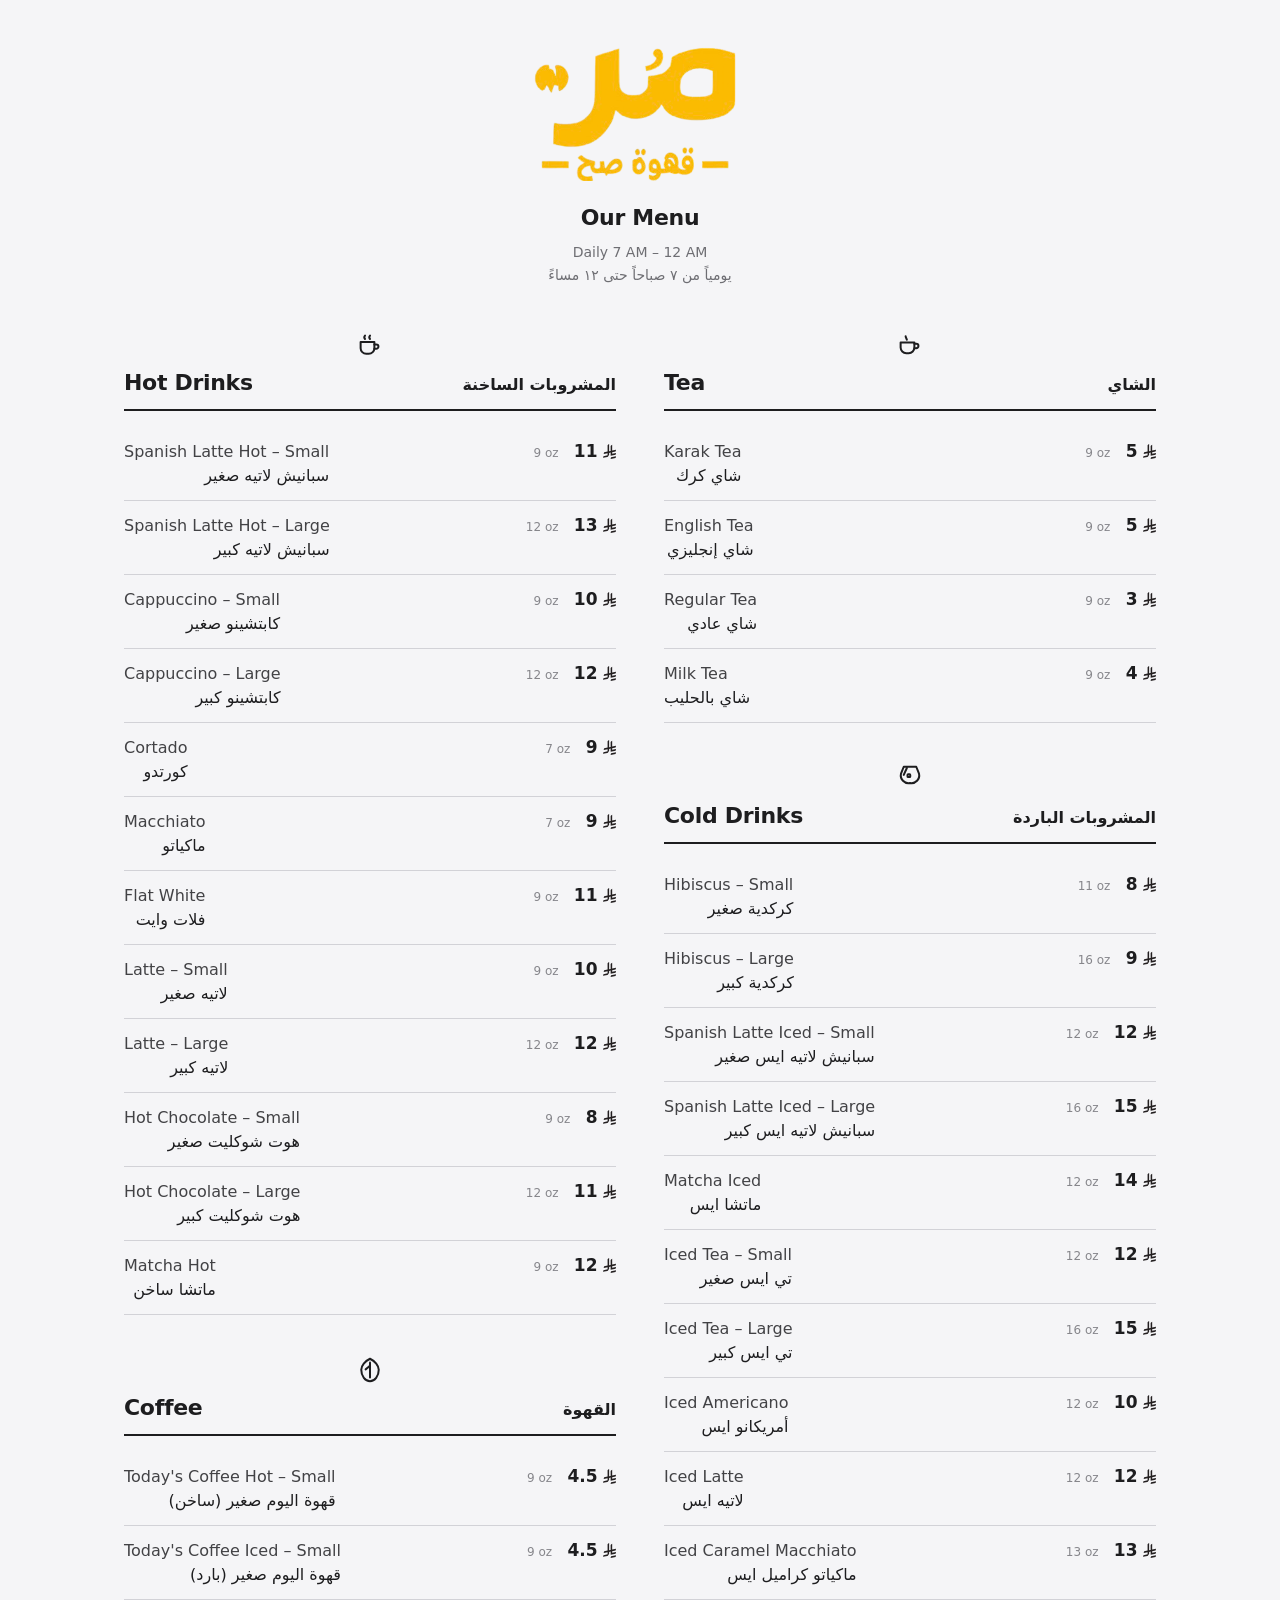
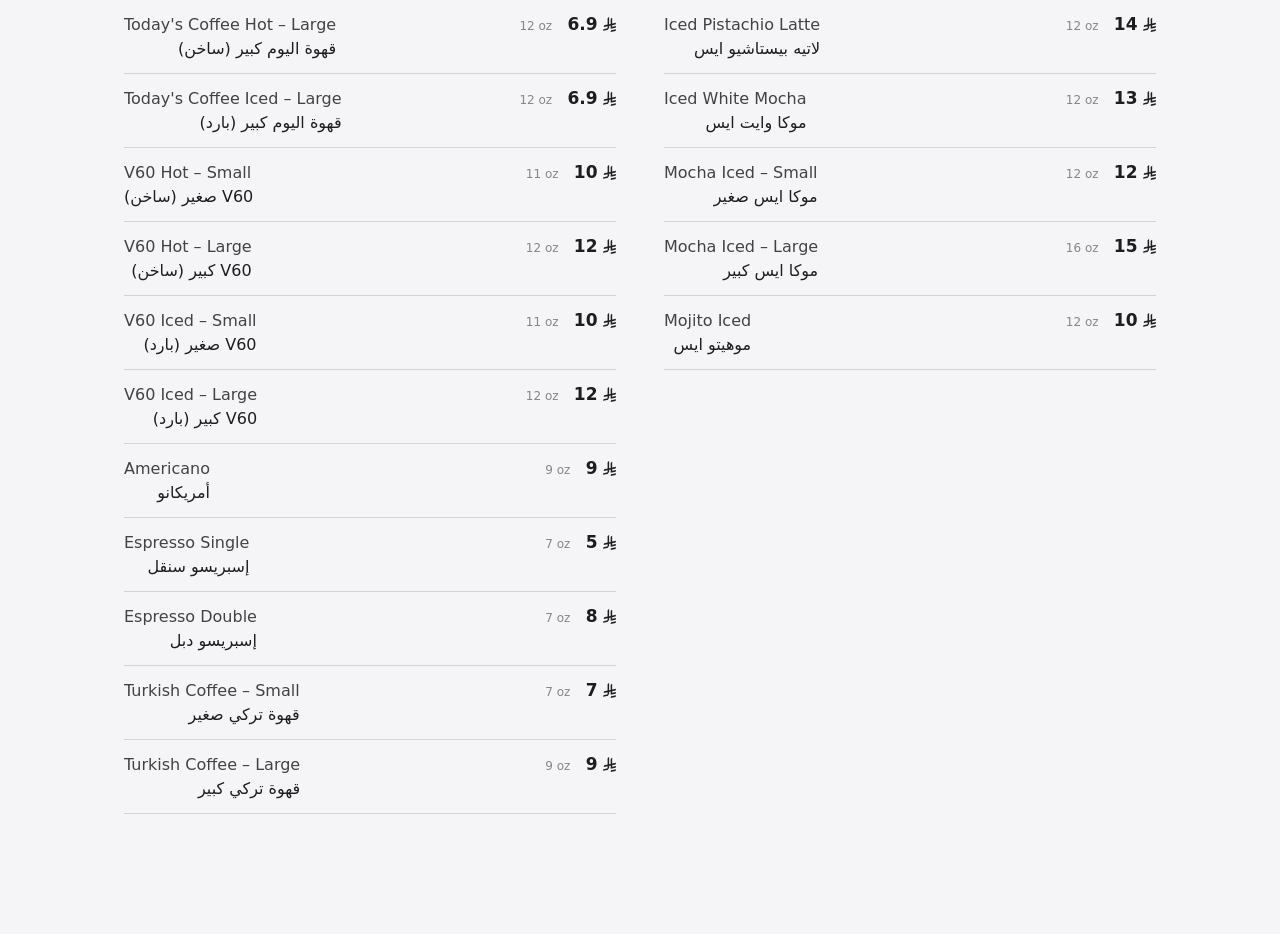
==== commit 05f06426: "Use Saudi riyal SVG symbol next to prices" ====
--- a/index.html
+++ b/index.html
@@ -127,6 +127,12 @@
     }
 
     .size { font-size: 12px; color: #86868b; }
+
+    .riyal {
+      height: 15px;
+      width: auto;
+      vertical-align: -2px;
+    }
 
     @media (max-width: 760px) {
       .columns { grid-template-columns: 1fr; gap: 0; }
@@ -302,7 +308,7 @@
         rb.className = "item-right";
         rb.innerHTML =
           '<span class="size">' + esc(item.size) + '</span> &nbsp; ' +
-          '<span class="price">' + esc(item.price) + "</span> ر.س";
+          '<span class="price">' + esc(item.price) + '</span> <img class="riyal" src="Saudi_Riyal_Symbol.svg" alt="">';
 
         row.appendChild(lb);
         row.appendChild(rb);
